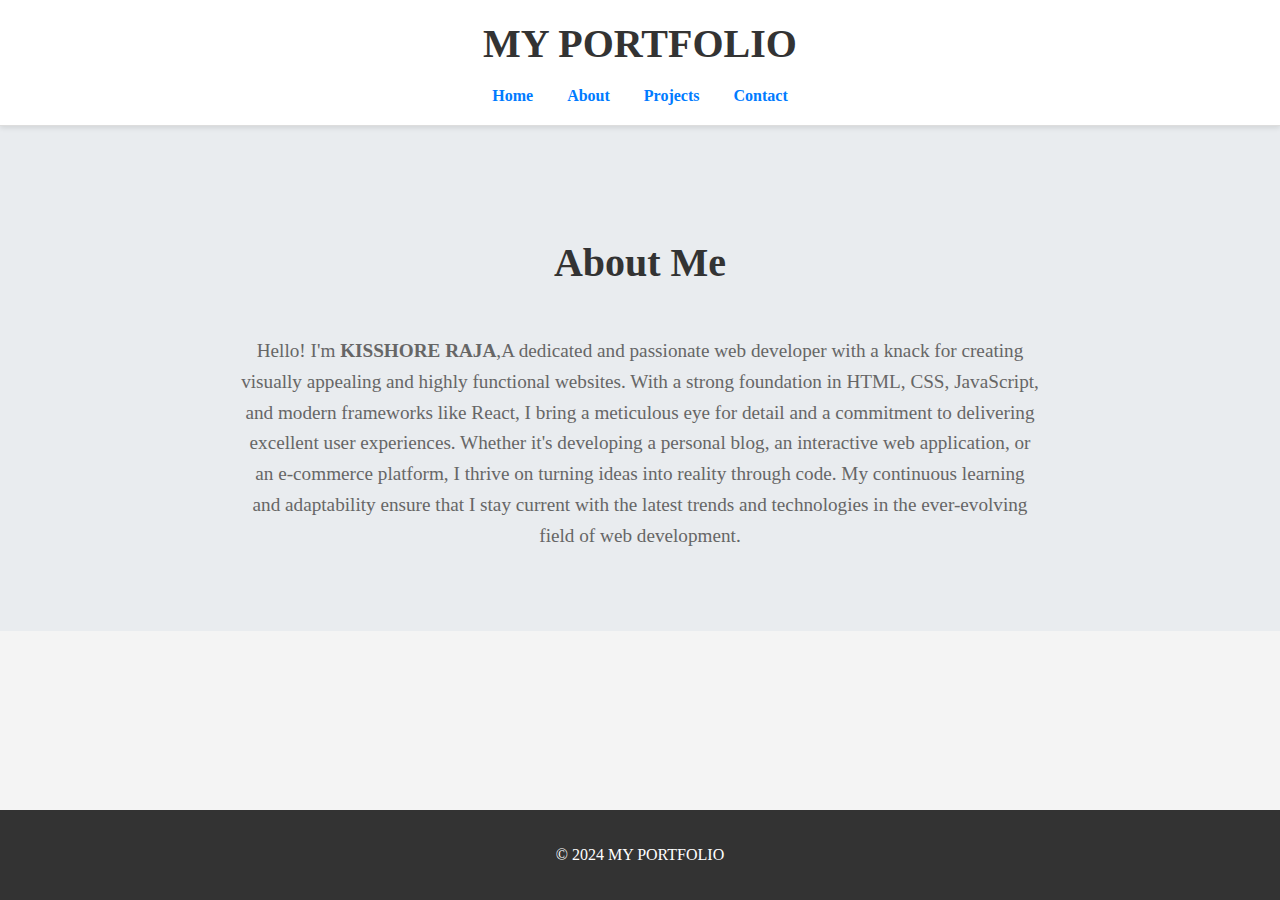
==== index.html @ d356f4e0 "first commit" ====
<!DOCTYPE html>
<html lang="en">
<head>
    <meta charset="UTF-8">
    <meta name="viewport" content="width=device-width, initial-scale=1.0">
    <title>MY PORTFOLIO</title>
    <link rel="stylesheet" href="styles.css">
    <link rel="stylesheet" href="https://cdnjs.cloudflare.com/ajax/libs/font-awesome/6.1.1/css/all.min.css">
</head>
<body>
    <header>
        <div class="container">
            <h1>MY PORTFOLIO</h1>
            <nav>
                <ul>
                    <li><a href="index.html">Home</a></li>
                    <li><a href="about.html">About</a></li>
                    <li><a href="project.html">Projects</a></li>
                    <li><a href="contact.html">Contact</a></li>
                </ul>
            </nav>
        </div>
    </header>

    <section id="about">
        <div class="container">
            <h2>About Me</h2>
            <p>Hello! I'm <strong>KISSHORE RAJA</strong>,A dedicated and passionate web developer with a knack for creating visually appealing and highly functional websites. With a strong foundation in HTML, CSS, JavaScript, and modern frameworks like React, I bring a meticulous eye for detail and a commitment to delivering excellent user experiences. Whether it's developing a personal blog, an interactive web application, or an e-commerce platform, I thrive on turning ideas into reality through code. My continuous learning and adaptability ensure that I stay current with the latest trends and technologies in the ever-evolving field of web development.</p>
        </div>
    </section>

    <footer>
        <div class="container">
            <p>&copy; 2024 MY PORTFOLIO</p>
        </div>
    </footer>
</body>
</html>
---- styles.css ----
/* Base styles */
body {
    font-family: 'Poppins';
    margin: 0;
    padding: 0;
    color: #333;
    background-color: #f4f4f4;
    display: flex;
    flex-direction: column;
    min-height: 100vh;
}

.container {
    width: 80%;
    margin: 0 auto;
    max-width: 1200px;
}

header {
    background: #ffffff;
    border-bottom: 1px solid #ddd;
    padding: 20px 0;
    text-align: center;
    position: sticky;
    top: 0;
    z-index: 1000;
    box-shadow: 0 2px 5px rgba(0, 0, 0, 0.1);
}

header .logo img {
    max-width: 120px;
    height: auto;
    margin-bottom: 10px;
}

header h1 {
    margin: 0;
    font-size: 2.5em;
    color: #333;
    font-weight: 600;
}

header nav ul {
    list-style: none;
    padding: 0;
    margin: 20px 0 0;
}

header nav ul li {
    display: inline;
    margin: 0 15px;
}

header nav ul li a {
    color: #007BFF;
    text-decoration: none;
    font-weight: 600;
    transition: color 0.3s;
}

header nav ul li a:hover {
    color: #0056b3;
}

/* Home Section Styles */
#home {
    display: flex;
    justify-content: space-between;
    align-items: center;
    padding: 80px 0;
    background: #e9ecef;
    position: relative;
    overflow: hidden;
}

.intro {
    max-width: 500px;
    text-align: left;
    animation: fadeInLeft 1s ease-out;
}

.intro h2 {
    font-size: 3em;
    color: #333;
    margin-bottom: 20px;
    animation: fadeInUp 1s ease-out;
}

.intro p {
    font-size: 1.2em;
    color: #666;
    line-height: 1.6;
    margin-bottom: 30px;
}

.cta-buttons {
    margin-top: 30px;
}

.cta-buttons .btn {
    display: inline-block;
    padding: 15px 25px;
    margin: 10px;
    border-radius: 30px;
    background-color: #007BFF;
    color: #fff;
    text-decoration: none;
    font-weight: 600;
    transition: background-color 0.3s, transform 0.3s;
    box-shadow: 0 4px 8px rgba(0, 0, 0, 0.1);
}

.cta-buttons .btn:hover {
    background-color: #0056b3;
    transform: translateY(-5px);
}

.hero-image {
    flex: 1;
    text-align: center;
    animation: fadeInRight 1s ease-out;
}

.hero-image img {
    max-width: 100%;
    height: auto;
    border-radius: 15px;
    box-shadow: 0 4px 8px rgba(0, 0, 0, 0.2);
}

#projects {
    padding: 80px 0;
    background: #fff;
}

#projects h2 {
    font-size: 2.5em;
    text-align: center;
    margin-bottom: 50px;
}

.project {
    display: flex;
    align-items: center;
    margin-bottom: 50px;
    box-shadow: 0 4px 8px rgba(0, 0, 0, 0.1);
    border-radius: 10px;
    overflow: hidden;
}

.project img {
    width: 100%;
    max-width: 400px;
    height: auto;
    object-fit: cover;
}

.project-info {
    padding: 20px;
    flex: 1;
}

.project-info h3 {
    margin-top: 0;
    font-size: 1.8em;
    color: #333;
}

.project-info p {
    color: #666;
    line-height: 1.6;
}

#about {
    padding: 80px 0;
    background: #e9ecef;
}

#about h2 {
    font-size: 2.5em;
    text-align: center;
    margin-bottom: 50px;
}

#about p {
    font-size: 1.2em;
    color: #666;
    line-height: 1.6;
    text-align: center;
    max-width: 800px;
    margin: 0 auto;
}

#contact {
    padding: 80px 0;
    background: #fff;
}

#contact h2 {
    font-size: 2.5em;
    text-align: center;
    margin-bottom: 50px;
}

#contact form {
    max-width: 600px;
    margin: 0 auto;
}

#contact label {
    display: block;
    margin-bottom: 10px;
    font-weight: 600;
    color: #333;
}

#contact input,
#contact textarea {
    width: 100%;
    padding: 10px;
    margin-bottom: 20px;
    border: 1px solid #ddd;
    border-radius: 5px;
    font-family: 'Poppins', sans-serif;
}

#contact button {
    display: block;
    width: 100%;
    padding: 15px;
    border: none;
    border-radius: 5px;
    background-color: #007BFF;
    color: #fff;
    font-weight: 600;
    font-family: 'Poppins';
    cursor: pointer;
    transition: background-color 0.3s, transform 0.3s;
}

#contact button:hover {
    background-color: #0056b3;
    transform: translateY(-5px);
}

/* Footer styles */
footer {
    background: #333;
    color: #fff;
    text-align: center;
    padding: 20px 0;
    width: 100%;
    margin-top: auto;
}

footer .social-icons {
    margin-top: 10px;
}

footer .social-icons a {
    color: #fff;
    text-decoration: none;
    font-size: 1.5em;
    margin: 0 10px;
    transition: color 0.3s;
}

footer .social-icons a:hover {
    color: #007BFF;
}

/* Animations */
@keyframes fadeInLeft {
    from {
        opacity: 0;
        transform: translateX(-20px);
    }
    to {
        opacity: 1;
        transform: translateX(0);
    }
}

@keyframes fadeInRight {
    from {
        opacity: 0;
        transform: translateX(20px);
    }
    to {
        opacity: 1;
        transform: translateX(0);
    }
}

@keyframes fadeInUp {
    from {
        opacity: 0;
        transform: translateY(20px);
    }
    to {
        opacity: 1;
        transform: translateY(0);
    }
}
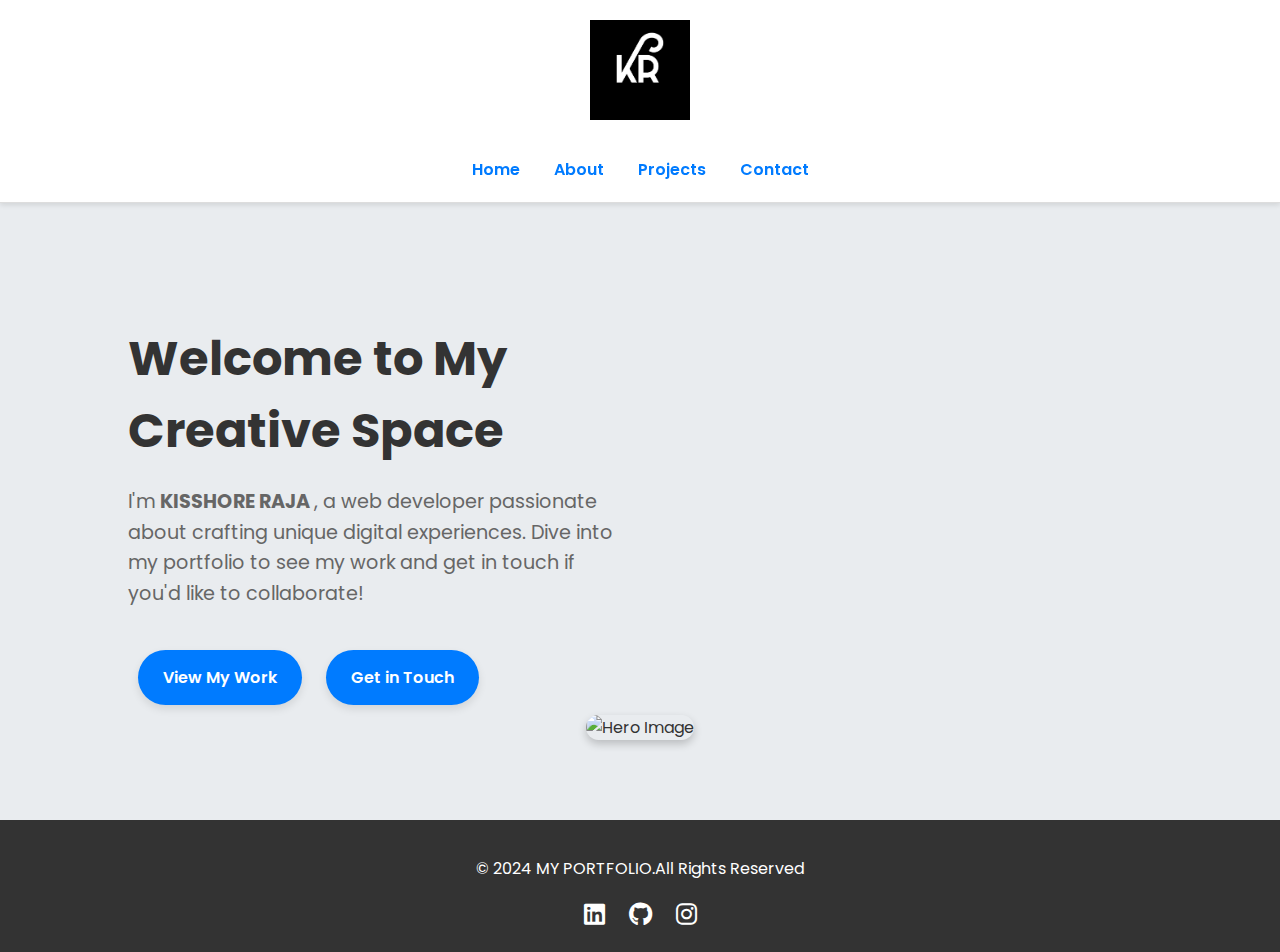
==== commit d0792361: "initial commit" ====
--- a/index.html
+++ b/index.html
@@ -3,35 +3,58 @@
 <head>
     <meta charset="UTF-8">
     <meta name="viewport" content="width=device-width, initial-scale=1.0">
-    <title>MY PORTFOLIO</title>
-    <link rel="stylesheet" href="styles.css">
+    <title>Home - MY PORTFOLIO</title>
+    <!-- <link rel="stylesheet" href="styles.css"> -->
+    <link rel="stylesheet" href="home.css">
+    <link rel="stylesheet" href="header-footer.css">
     <link rel="stylesheet" href="https://cdnjs.cloudflare.com/ajax/libs/font-awesome/6.1.1/css/all.min.css">
+    <link href="https://fonts.googleapis.com/css2?family=Poppins:wght@300;400;600&display=swap" rel="stylesheet">
+
+    
 </head>
 <body>
     <header>
         <div class="container">
-            <h1>MY PORTFOLIO</h1>
+            <div class="logo">
+                <img src="IMAGES/kr.jpg" class="kr">
+            </div>
+            
             <nav>
                 <ul>
-                    <li><a href="index.html">Home</a></li>
+                    <li><a href="home.html">Home</a></li>
                     <li><a href="about.html">About</a></li>
-                    <li><a href="project.html">Projects</a></li>
+                    <li><a href="projects.html">Projects</a></li>
                     <li><a href="contact.html">Contact</a></li>
                 </ul>
             </nav>
         </div>
     </header>
 
-    <section id="about">
+    <section id="home">
         <div class="container">
-            <h2>About Me</h2>
-            <p>Hello! I'm <strong>KISSHORE RAJA</strong>,A dedicated and passionate web developer with a knack for creating visually appealing and highly functional websites. With a strong foundation in HTML, CSS, JavaScript, and modern frameworks like React, I bring a meticulous eye for detail and a commitment to delivering excellent user experiences. Whether it's developing a personal blog, an interactive web application, or an e-commerce platform, I thrive on turning ideas into reality through code. My continuous learning and adaptability ensure that I stay current with the latest trends and technologies in the ever-evolving field of web development.</p>
+            <div class="intro">
+                <h2>Welcome to My Creative Space</h2>
+                <p>I'm <strong>KISSHORE RAJA </strong>, a web developer passionate about crafting unique digital experiences. Dive into my portfolio to see my work and get in touch if you'd like to collaborate!</p>
+                <div class="cta-buttons">
+                    <a href="projects.html" class="btn">View My Work</a>
+                    <a href="contact.html" class="btn">Get in Touch</a>
+                </div>
+            </div>
+            <div class="hero-image">
+                <img src="https://images.unsplash.com/photo-1542744095-fcf48d80b0fd" alt="Hero Image">
+            </div>
         </div>
     </section>
-
+    
     <footer>
         <div class="container">
-            <p>&copy; 2024 MY PORTFOLIO</p>
+            <p>&copy; 2024 MY PORTFOLIO.All Rights Reserved</p>
+            <div class="social-icons">
+                <a href="https://www.linkedin.com/in/kisshore-raja-291554258/"><i class="fa-brands fa-linkedin"></i></a>
+                <a href="https://github.com/kisshoreraja?tab=repositories"><i class="fa-brands fa-github"></i></a>
+                <a href="https://www.instagram.com/kisshore._.14/"><i class="fa-brands fa-instagram"></i></a>
+                
+            </div>
         </div>
     </footer>
 </body>
--- a/home.css
+++ b/home.css
@@ -0,0 +1,180 @@
+@import url('https://fonts.googleapis.com/css2?family=Poppins:wght@400;600&display=swap');
+
+body {
+    font-family: 'Poppins';
+    margin: 0;
+    padding: 0;
+    color: #333;
+    background-color: #f4f4f4;
+    display: flex;
+    flex-direction: column;
+    min-height: 100vh;
+}
+
+.container {
+    width: 80%;
+    margin: 0 auto;
+    max-width: 1200px;
+}
+
+header {
+    background: #ffffff;
+    border-bottom: 1px solid #ddd;
+    padding: 20px 0;
+    text-align: center;
+    position: sticky;
+    top: 0;
+    z-index: 1000;
+    box-shadow: 0 2px 5px rgba(0, 0, 0, 0.1);
+}
+
+header .logo img {
+    max-width: 100px;
+    height: auto;
+    margin-bottom: 10px;
+}
+
+header h1 {
+    margin: 0;
+    font-size: 2.5em;
+    color: #333;
+    font-weight: 600;
+}
+
+header nav ul {
+    list-style: none;
+    padding: 0;
+    margin: 20px 0 0;
+}
+
+header nav ul li {
+    display: inline;
+    margin: 0 15px;
+}
+
+header nav ul li a {
+    color: #007BFF;
+    text-decoration: none;
+    font-weight: 600;
+    transition: color 0.3s;
+}
+
+header nav ul li a:hover {
+    color: #0056b3;
+}
+
+/* Home Section Styles */
+#home {
+    display: flex;
+    justify-content: space-between;
+    align-items: center;
+    padding: 80px 0;
+    background: #e9ecef;
+    position: relative;
+    overflow: hidden;
+}
+
+.intro {
+    max-width: 500px;
+    text-align: left;
+    animation: fadeInLeft 1s ease-out;
+}
+
+.intro h2 {
+    font-size: 3em;
+    color: #333;
+    margin-bottom: 20px;
+    animation: fadeInUp 1s ease-out;
+}
+
+.intro p {
+    font-size: 1.2em;
+    color: #666;
+    line-height: 1.6;
+    margin-bottom: 30px;
+}
+
+.cta-buttons {
+    margin-top: 30px;
+}
+
+.cta-buttons .btn {
+    display: inline-block;
+    padding: 15px 25px;
+    margin: 10px;
+    border-radius: 30px;
+    background-color: #007BFF;
+    color: #fff;
+    text-decoration: none;
+    font-weight: 600;
+    transition: background-color 0.3s, transform 0.3s;
+    box-shadow: 0 4px 8px rgba(0, 0, 0, 0.1);
+}
+
+.cta-buttons .btn:hover {
+    background-color: #0056b3;
+    transform: translateY(-5px);
+}
+
+.hero-image {
+    flex: 1;
+    text-align: center;
+    animation: fadeInRight 1s ease-out;
+}
+
+.hero-image img {
+    max-width: 100%;
+    height: auto;
+    border-radius: 15px;
+    box-shadow: 0 4px 8px rgba(0, 0, 0, 0.2);
+}
+.social-icons {
+    margin-top: 20px;
+}
+
+.social-icons a {
+    color: #007BFF;
+    text-decoration: none;
+    font-size: 1.5em;
+    margin: 0 10px;
+    transition: color 0.3s, transform 0.3s;
+    animation: slideInUp 1s ease-in-out;
+}
+.social-icons a:hover {
+    color: #0056b3;
+    transform: scale(1.1);
+}
+
+/* Animations */
+@keyframes fadeInLeft {
+    from {
+        opacity: 0;
+        transform: translateX(-20px);
+    }
+    to {
+        opacity: 1;
+        transform: translateX(0);
+    }
+}
+
+@keyframes fadeInRight {
+    from {
+        opacity: 0;
+        transform: translateX(20px);
+    }
+    to {
+        opacity: 1;
+        transform: translateX(0);
+    }
+}
+
+@keyframes fadeInUp {
+    from {
+        opacity: 0;
+        transform: translateY(20px);
+    }
+    to {
+        opacity: 1;
+        transform: translateY(0);
+    }
+}
--- a/header-footer.css
+++ b/header-footer.css
@@ -0,0 +1,72 @@
+/* Header styles */
+header {
+    background: #ffffff;
+    border-bottom: 1px solid #ddd;
+    padding: 20px 0;
+    text-align: center;
+    position: sticky;
+    top: 0;
+    z-index: 1000;
+    box-shadow: 0 2px 5px rgba(0, 0, 0, 0.1);
+}
+
+header .logo img {
+    max-width: 100px;
+    height: auto;
+    margin-bottom: 10px;
+}
+
+header h1 {
+    margin: 0;
+    font-size: 2.5em;
+    color: #333;
+    font-weight: 600;
+}
+
+header nav ul {
+    list-style: none;
+    padding: 0;
+    margin: 20px 0 0;
+}
+
+header nav ul li {
+    display: inline;
+    margin: 0 15px;
+}
+
+header nav ul li a {
+    color: #007BFF;
+    text-decoration: none;
+    font-weight: 600;
+    transition: color 0.3s;
+}
+
+header nav ul li a:hover {
+    color: #0056b3;
+}
+
+/* Footer styles */
+footer {
+    background: #333;
+    color: #fff;
+    text-align: center;
+    padding: 20px 0;
+    width: 100%;
+    margin-top: auto;
+}
+
+footer .social-icons {
+    margin-top: 10px;
+}
+
+footer .social-icons a {
+    color: #fff;
+    text-decoration: none;
+    font-size: 1.5em;
+    margin: 0 10px;
+    transition: color 0.3s;
+}
+
+footer .social-icons a:hover {
+    color: #007BFF;
+}
